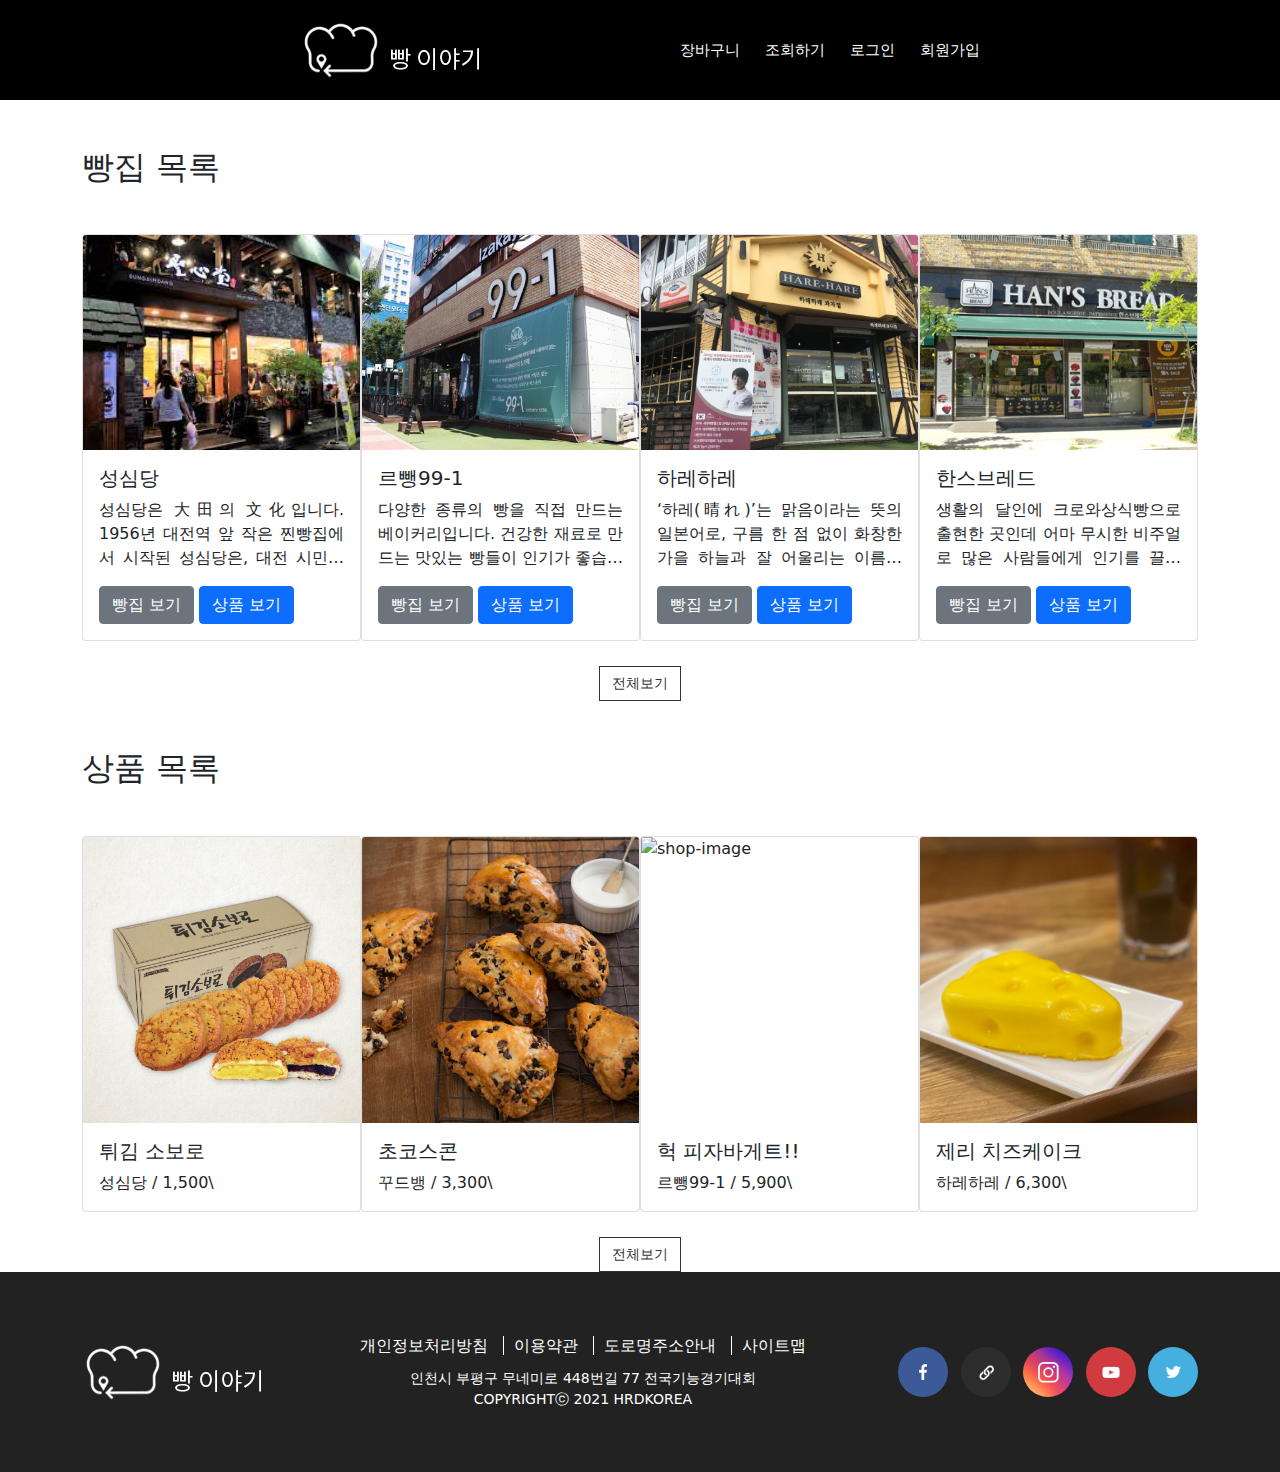
==== storelist.html @ 3bf20210 "2022-01-07" ====
<!DOCTYPE html>
<html lang="ko">
<head>
    <meta charset="UTF-8">
    <meta http-equiv="X-UA-Compatible" content="IE=edge">
    <meta name="viewport" content="width=device-width, initial-scale=1.0">
    <title>Document</title>
    <link rel="stylesheet" href="./resource/fontawesome-free-5.15.3-web/css/all.css">
    <link rel="stylesheet" href="./resource/bootstrap-5.0.2-dist/css/bootstrap.css">
    <link rel="stylesheet" href="./resource/css/style.css">
</head>
<body>
    <header>
        <div class="logo">
            <a href='./index.html'><img src="./resource/img/logo.png" alt="logo" title="logo"></a>
        </div>

        <nav>
            <ul style="margin: 0; padding: 0;">
                <li><a href="#">장바구니</a></li>
                <li><a href="#">조회하기</a></li>
                <li><a href="#">로그인</a></li>
                <li><a href="#">회원가입</a></li>
            </ul>
        </nav>
    </header>
    <section>
        <div class="container shoplist">
            <div class="shop mb-5">
                <input type="checkbox" name="openshop" id="openshop" hidden>
                <h2 class="my-5">빵집 목록</h2>
                <div class="box">
                    <div class="card" style="width: 18rem;">
                        <img src="./resource/img/shop1.jpg" class="card-img-top" alt="shop-image">
                        <div class="card-body">
                            <h5 class="card-title">성심당</h5>
                            <p class="card-text">성심당은 大田의 文化입니다. 1956년 대전역 앞 작은 찐빵집에서 시작된 성심당은, 대전 시민의 자부심과 사랑으로 대한민국 제과업계를 대표하는 향토기업으로 성장하였습니다. 우리는 가톨릭 정신을 바탕으로 지역 사회에 봉사하는 가치있는 기업이 되고자 합니다. 또한 '맛있는 빵, 경이로운 빵, 생명의 빵'을 만들어 이웃과 함께 '사랑의 문화'를 이루어 가고자 합니다.</p>
                            <a href="#" class="btn btn-secondary">빵집 보기</a>
                            <a href="#" class="btn btn-primary">상품 보기</a>
                        </div>
                    </div>
                    <div class="card" style="width: 18rem;">
                        <img src="./resource/img/shop2.jpg" class="card-img-top" alt="shop-image">
                        <div class="card-body">
                            <h5 class="card-title">르뺑99-1</h5>
                            <p class="card-text">다양한 종류의 빵을 직접 만드는 베이커리입니다. 건강한 재료로 만드는 맛있는 빵들이 인기가 좋습니다. 아주 두툼한 크기의 파이가 대표 메뉴이며, 독특한 맛의 말차 크로와상도 인기입니다. 케이크류도 맛이 좋아 많은 사람들이 찾습니다. 빵과 함께 마실수 있는 다양한 음료와 빙수도 준비되어 있습니다.</p>
                            <a href="#" class="btn btn-secondary">빵집 보기</a>
                            <a href="#" class="btn btn-primary">상품 보기</a>
                        </div>
                    </div>
                    <div class="card" style="width: 18rem;">
                        <img src="./resource/img/shop3.jpg" class="card-img-top" alt="shop-image">
                        <div class="card-body">
                            <h5 class="card-title">하레하레</h5>
                            <p class="card-text">‘하레(晴れ)’는 맑음이라는 뜻의 일본어로, 구름 한 점 없이 화창한 가을 하늘과 잘 어울리는 이름이다.  빵 말고도 쿠키, 마카롱, 롤케이크, 다쿠아즈, 초콜릿 등도 판매하며 포장까지 예뻐 선물용으로 그만이다.</p>
                            <a href="#" class="btn btn-secondary">빵집 보기</a>
                            <a href="#" class="btn btn-primary">상품 보기</a>
                        </div>
                    </div>
                    <div class="card" style="width: 18rem;">
                        <img src="./resource/img/shop4.jpg" class="card-img-top" alt="shop-image">
                        <div class="card-body">
                            <h5 class="card-title">한스브레드</h5>
                            <p class="card-text">생활의 달인에 크로와상식빵으로 출현한 곳인데 어마 무시한 비주얼로 많은 사람들에게 인기를 끌고 있는 곳이다. 매일 뜨겁게 구어내는 크로와상 식빵은 뜨거워야 제맛이다. 겉은 바삭. 속은 부드럽다. 달지않아 담백한 맛을 느낀다.</p>
                            <a href="#" class="btn btn-secondary">빵집 보기</a>
                            <a href="#" class="btn btn-primary">상품 보기</a>
                        </div>
                    </div>
                </div>

                <div class="hidden">
                    <div class="card" style="width: 18rem;">
                        <img src="./resource/img/shop5.jpg" class="card-img-top" alt="shop-image">
                        <div class="card-body">
                            <h5 class="card-title">꾸드뱅</h5>
                            <p class="card-text">천연발효제와 프랑스밀로 만드는 제대로 프랑스의 맛과 건강함을 느낄수 있는대전 유성구 지족동빵집 대전빵집 꾸드뱅이다.  페이스츄리, 버터빵 등으로부터 시작해서 케이크, 타르트, 그리고 구움 과자류 디저트까지! 다양한 종류의 빵과 디저트를 맛볼 수 있는 베이커리</p>
                            <a href="#" class="btn btn-secondary">빵집 보기</a>
                            <a href="#" class="btn btn-primary">상품 보기</a>
                        </div>
                    </div>
                </div>

                <label for="openshop" class="btn-cus">전체보기</label>
            </div>

            <div class="goods">
                <h2 class="my-5">상품 목록</h2>
                <input type="checkbox" name="opengoods" id="opengoods" hidden>
                <div class="box">
                    <div class="card" style="width: 18rem;">
                        <img src="./resource/img/item/성심당-소보로.png" class="card-img-top" alt="shop-image">
                        <div class="card-body">
                            <h5 class="card-title">튀김 소보로</h5>
                            <p class="card-text">성심당 / 1,500\</p>
                        </div>
                    </div>
                    <div class="card" style="width: 18rem;">
                        <img src="./resource/img/item/꾸드뱅-스콘.jpg" class="card-img-top" alt="shop-image">
                        <div class="card-body">
                            <h5 class="card-title">초코스콘</h5>
                            <p class="card-text">꾸드뱅 / 3,300\</p>
                        </div>
                    </div>
                    <div class="card" style="width: 18rem;">
                        <img src="./resource/img/item/르뺑99-1-피자빵바게트.PNG" class="card-img-top" alt="shop-image">
                        <div class="card-body">
                            <h5 class="card-title">헉 피자바게트!!</h5>
                            <p class="card-text">르뺑99-1 / 5,900\</p>
                        </div>
                    </div>
                    <div class="card" style="width: 18rem;">
                        <img src="./resource/img/item/하레하레-케이크.jpg" class="card-img-top" alt="shop-image">
                        <div class="card-body">
                            <h5 class="card-title">제리 치즈케이크</h5>
                            <p class="card-text">하레하레 / 6,300\</p>
                        </div>
                    </div>
                </div>

                <div class="hidden">
                    <div class="card" style="width: 18rem;">
                        <img src="./resource/img/item/한스브레드-케이크.jpg" class="card-img-top" alt="shop-image">
                        <div class="card-body">
                            <h5 class="card-title">180겹 크로와상 식빵</h5>
                            <p class="card-text">한스브레드 / 14,000\</p>
                        </div>
                    </div>
                    <div class="card" style="width: 18rem;">
                        <img src="./resource/img/item/르뺑99-1-크로와상.jpg" class="card-img-top" alt="shop-image">
                        <div class="card-body">
                            <h5 class="card-title">말차 크로와상</h5>
                            <p class="card-text">르뺑99-1 / 4,200\</p>
                        </div>
                    </div>
                    <div class="card" style="width: 18rem;">
                        <img src="./resource/img/item/성심당-케이크.jpg" class="card-img-top" alt="shop-image">
                        <div class="card-body">
                            <h5 class="card-title">딸기모짜르트</h5>
                            <p class="card-text">성심당 / 28,000\</p>
                        </div>
                    </div>
                </div>

                <label for="opengoods" class="btn-cus">전체보기</label>
            </div>
        </div>
    </section>
    <footer>
        <div class="box container">
            <div class="logo">
                <a href='./index.html'><img src="./resource/img/logo.png" alt="logo" title="logo"></a>
            </div>

            
            <div class="ect">     
                <div class="footer__menu">
                    <a href="#">개인정보처리방침</a>
                    <a href="#">이용약관</a>
                    <a href="#">도로명주소안내</a>
                    <a href="#">사이트맵</a>
                </div>

                <p class="copyright">인천시 부평구 무네미로 448번길 77 전국기능경기대회
                <br>COPYRIGHTⓒ 2021 HRDKOREA</p>
            </div>

            <div class="sns">
                <div class="item"><img src="./resource/img/sns/sns_1.png" alt="sns-image"></div>
                <div class="item"><img src="./resource/img/sns/sns_2.png" alt="sns-image"></div>
                <div class="item"><img src="./resource/img/sns/sns_3.png" alt="sns-image"></div>
                <div class="item"><img src="./resource/img/sns/sns_4.png" alt="sns-image"></div>
                <div class="item"><img src="./resource/img/sns/sns_5.png" alt="sns-image"></div>
            </div>
        </div>
    </footer>
</body>
</html>
---- resource/css/style.css ----
/* 초기화 */

* {
    margin: 0;
    padding: 0;
    box-sizing: border-box;
}

ul, ol {list-style: none;}

a, a:hover {text-decoration: none;}

.scrole::-webkit-scrollbar {width: 10px;}

.main h2 {
    color: #fff;
    position: absolute;
}

.btn-cus { 
    position: relative;
    padding: 6px 12px;
    border: 1px solid #333;
    color: #333;
    background-color: #fff;
    transition: .5s;
    cursor: pointer;
    font-size:14px;
    left:50%;
    transform:translateX(-50%);
}

.btn-cus::before,
.btn-cus::after {
    content: '';
    position: absolute;
    height: 5px; width: 0;
    background-color: #333;
    transition: 0.35s;
}

.btn-cus::before { left: 0; top: 0; }
.btn-cus::after { right: 0; bottom: 0; }
.btn-cus:hover { background-color: #333; color: #fff; }
.btn-cus:hover::before, .btn-cus:hover::after { width: 100%; }

.scrole::-webkit-scrollbar-thumb {
    background-color: gray;
    border-radius: 10px;
    background-clip: padding-box;
    border: 2px solid transparent;
}

.scrole::-webkit-scrollbar-track {
    background-color: transparent;
    border-radius: 10px;
}

/* 헤더 */

header {
    width: 100%;
    height: 100px;
    padding: 0 300px;
    background-color: #000;
    display: flex;
    justify-content: space-between;
    align-items: center;
}

.main__header {
    width: 100%;
    height: 100px;
    padding: 0 300px;
    background-color: rgba(0, 0, 0, .5);
    display: flex;
    justify-content: space-between;
    align-items: center;
    position: fixed;
    top: 0;
    z-index: 1;
}

header ul {display: flex;}

header li {margin-left: 25px;}

header a {
    color: #fff;
    font-size: 15px;
}

header a:hover {color: #fff;}

@media screen and (max-width:1024px) {
    header {
        padding: 0 100px;
    }
}

/* 섹션 */

.main > div {
    width: 100%;
    height: 937px;
}

/* 빵 거리 */

.street {
    background-image: url(../img/15.jpg);
    background-size: cover;
    background-attachment: fixed;

    position: relative;
}

.street h2 {
    right: 15%;
    top: 13%;
}

/* 빵집 목록 */

.storelist {
    display: flex;
    flex-direction: column;
    justify-content: space-between;
    height: 400px;
    padding: 50px;
    background-color: rgba(0, 0, 0, .5);
    position: absolute;
    left: 10%;
    top: 12%;
}

.storelist .item {
    width: 210px;
    display: flex;
    align-items: center;
    padding-bottom: 5px;
    border-bottom: 1px solid transparent;
    justify-content: space-between;
    transition: .5s;
}

.storelist .item .title {
    width: 80px;
    color: #fff;
    cursor: pointer;
}

.storelist .item img {height: 40px;}

.storelist .item:hover {border-bottom: 1px solid #fff;}

input[id="one"]:checked ~ .storelist label[for="one"],
input[id="two"]:checked ~ .storelist label[for="two"],
input[id="three"]:checked ~ .storelist label[for="three"],
input[id="four"]:checked ~ .storelist label[for="four"],
input[id="five"]:checked ~ .storelist label[for="five"] {border-bottom: 1px solid #fff;}

/* 요약정보 */

.summarylist {
    display: none;
    width: 600px;
    height: 730px;
    position: relative;
    top: 20%;
    left: 25%;
}

.summarylist .item {
    padding: 40px;
    height: 100%;
    position: absolute;
    color: #fff;
    display: none;
    background-color: rgba(0, 0, 0, .5);
}

.summarylist .item {
    display: none;
    flex-direction: column;
    justify-content: space-between;
}

.summarylist .item .shopimg {
    width: 100%;
    height: 340px;
    object-fit: cover;
}

.summarylist .item .content {white-space: pre-line;}

.summarylist .item .btn {width: 100px;}

input[name="selstore"]:checked ~ .summarylist {display: flex;}

@keyframes w {
    0% {width: 0;}
    100% {width: 100%;}
}

input[id="one"]:checked ~ .summarylist .item:nth-child(1),
input[id="two"]:checked ~ .summarylist .item:nth-child(2),
input[id="three"]:checked ~ .summarylist .item:nth-child(3),
input[id="four"]:checked ~ .summarylist .item:nth-child(4),
input[id="five"]:checked ~ .summarylist .item:nth-child(5) {
    display: flex;
    animation: w 1.5s;
}

/* 상품목록 */

.itemlist {
    display: none;
    width: 600px;
    height: 730px;
    position: relative;
    top: -60%;
    left: 55%;
}

.itemlist .box {
    padding: 40px;
    height: 100%;
    position: absolute;
    display: none;
    background-color: rgba(0, 0, 0, .5);
    overflow-y: auto;
    overflow-x: hidden;
}

.itemlist .box .item {
    color: #fff;
    margin-bottom: 20px;
}

.itemlist .box .item img {
    width: 500px;
    height: 500px;
    object-fit: cover;
}


input[name="selstore"]:checked + input[name="viewitem"]:checked ~ .itemlist {display: flex;}

input[id="one"]:checked + input[id="six"]:checked ~ .itemlist .box:nth-child(1),
input[id="two"]:checked + input[id="seven"]:checked ~ .itemlist .box:nth-child(2),
input[id="three"]:checked + input[id="eight"]:checked ~ .itemlist .box:nth-child(3),
input[id="four"]:checked + input[id="nine"]:checked ~ .itemlist .box:nth-child(4),
input[id="five"]:checked + input[id="ten"]:checked ~ .itemlist .box:nth-child(5) {
    display: block;
    animation: w 1.5s;
}

@media screen and (max-width:1024px) {
    .summarylist {
        height: 430px;
        top: 52%;
        left: 5%;
    }

    .summarylist .item .left {
        margin-right: 10px;
    }

    .itemlist {
        width: 300px;
        top: -27%;
        left: 64%;
    }

    .itemlist .box {
        width: 100%;
        padding: 20px;
    }

    .itemlist img {
        width: 100% !important;
        height: 210px !important;
    }
}

/* 대표빵 */

.repre {
    background-image: url(../img/1.jpg);
    background-size: cover;
    background-attachment: fixed;

    position: relative;
}

.repre h2 {
    top: 13%;
    left: 15%;
}

.repre .slider {
    width: 100%;
    max-width: 600px;
    height: 400px;
    margin: 20px;
    text-align: center;
    border-radius: 20px;
    overflow: hidden;
    position: absolute;

    top: 20%;
    left: 10%;
}

.inner {
    width: 500%;
    height: 100%;

    transition: .3s;

    display: flex;
    position: absolute;
}

.image {
    width: calc(500% / 5);
    background-color: rgba(0, 0, 0, .5);
    padding: 15px;
    height: 100%;
    color: #fff;
}

.image img {
    width: 250px;
    height: 250px;
    margin-bottom: 15px;
    object-fit: cover;
}

.labels {
    width: 100%;
    height: 15px;

    display: flex;
    justify-content: center;
    align-items: center;

    position: absolute;
    bottom: 5%;
}

.label, .left-label, .right-label {
    width: 15px;
    height: 15px;

    position: relative;

    border: 3px solid #fff;

    margin: 0 4px;
}

.label > label, .left-label label, .right-label label {
    width: 100%;
    height: 100%;

    position: absolute;
    left: 0; top: 0;

    cursor: pointer;
}

.label label {
    animation-duration: 9s;
    animation-iteration-count: infinite;
    z-index: -1;
}

/* 오른쪽 */
#button-1-2:checked ~ .slider #button-slide .right-label .label-2 {z-index: 1;}
#button-2-3:checked ~ .slider #button-slide .right-label .label-3 {z-index: 1;}
#button-3-4:checked ~ .slider #button-slide .right-label .label-4 {z-index: 1;}
#button-4-5:checked ~ .slider #button-slide .right-label .label-5 {z-index: 1;}
#button-5-1:checked ~ .slider #button-slide .right-label .label-1 {z-index: 1;}

#button-1-2:checked ~ .slider #button-slide .left-label .label-2 {z-index: 1;}
#button-2-3:checked ~ .slider #button-slide .left-label .label-3 {z-index: 1;}
#button-3-4:checked ~ .slider #button-slide .left-label .label-4 {z-index: 1;}
#button-4-5:checked ~ .slider #button-slide .left-label .label-5 {z-index: 1;}
#button-5-1:checked ~ .slider #button-slide .left-label .label-1 {z-index: 1;}

#button-1-2:checked ~ .slider #button-slide .inner {left: -100%;}
#button-2-3:checked ~ .slider #button-slide .inner {left: -200%;}
#button-3-4:checked ~ .slider #button-slide .inner {left: -300%;}
#button-4-5:checked ~ .slider #button-slide .inner {left: -400%;}
#button-5-1:checked ~ .slider #button-slide .inner {left: 0;}

/* 왼쪽 */
#button-1-5:checked ~ .slider #button-slide .left-label .label-5 {z-index: 1;}
#button-5-4:checked ~ .slider #button-slide .left-label .label-4 {z-index: 1;}
#button-4-3:checked ~ .slider #button-slide .left-label .label-3 {z-index: 1;}
#button-3-2:checked ~ .slider #button-slide .left-label .label-2 {z-index: 1;}
#button-2-1:checked ~ .slider #button-slide .left-label .label-1 {z-index: 1;}

#button-1-5:checked ~ .slider #button-slide .right-label .label-5 {z-index: 1;}
#button-5-4:checked ~ .slider #button-slide .right-label .label-4 {z-index: 1;}
#button-4-3:checked ~ .slider #button-slide .right-label .label-3 {z-index: 1;}
#button-3-2:checked ~ .slider #button-slide .right-label .label-2 {z-index: 1;}
#button-2-1:checked ~ .slider #button-slide .right-label .label-1 {z-index: 1;}

#button-1-5:checked ~ .slider #button-slide .inner {left: -400%;}
#button-5-4:checked ~ .slider #button-slide .inner {left: -300%;}
#button-4-3:checked ~ .slider #button-slide .inner {left: -200%;}
#button-3-2:checked ~ .slider #button-slide .inner {left: -100%;}
#button-2-1:checked ~ .slider #button-slide .inner {left: 0;}

/* 크게보기 */

.view {
    position: relative;
    width: 600px;
    height: 600px;
    top: 30%;
    left: 50%;
}

.view img {
    position: absolute;
    width: 100%;
    height: 100%;
    object-fit: cover;
    border-radius: 20px;

    transition: .3s;
    opacity: 0;
}

.slider label {transition: .5s; cursor: pointer;}
.slider label:hover {box-shadow: 0 0 15px #fff;}

#image-1:checked ~ .slider label[for=image-1],
#image-2:checked ~ .slider label[for=image-2],
#image-3:checked ~ .slider label[for=image-3],
#image-4:checked ~ .slider label[for=image-4],
#image-5:checked ~ .slider label[for=image-5] {
    box-shadow: 0 0 15px #fff;
}

#image-1:checked ~ .view .image-1,
#image-2:checked ~ .view .image-2,
#image-3:checked ~ .view .image-3,
#image-4:checked ~ .view .image-4,
#image-5:checked ~ .view .image-5 {
    opacity: 1;
}

/* 추천 */

.sug {
    background-image: url(../img/13.jpg);
    background-size: cover;
    background-attachment: fixed;

    position: relative;
}

.sug h2 {
    top: 13%;
    left: 15%;
}

.sug .box {
    width: 1450px;

    position: absolute;
    top: 30%;
    left: 12%;

    display: flex;
    justify-content: space-between;

    font-size: 18px;
}

.sug .item {transition: .5s;}

.sug .item:hover {
    cursor: pointer;
    transform: scale(1.05);
}

.sug .item .mini-circle:nth-child(odd) {top: 15%;}
.sug .item .mini-circle:nth-child(even) {bottom: 15%;}

.sug .circle {
    width: 350px;
    height: 350px;
    border-radius: 50%;

    display: flex;
    flex-direction: column;
    align-items: center;
    justify-content: center;

}

.sug .circle b {font-size: 20px;}

.sug .mini-circle {
    border-radius: 50%;
    width: 150px;
    height: 150px;

    display: flex;
    flex-direction: column;
    align-items: center;
    justify-content: center;
    
    position: relative;
}

.sug .mini-circle h4 {font-weight: bold;}

.circle-1, .mini-circle-1 {background-color: #faf;}
.circle-2, .mini-circle-2 {background-color: #faa;}
.circle-3, .mini-circle-3 {background-color: #afa;}
.circle-4, .mini-circle-4 {background-color: #aaf;}

/* 갤러리 */

.gal {
    background-image: url(../img/test.jpg);
    background-size: cover;
    background-attachment: fixed;
    background-position: bottom;

    position: relative;
}

.gal h2 {
    top: 13%;
    right: 15%;
}

.gal img {
    width: 280px;
    height: 280px;
    object-fit: cover;
    position: absolute;
    top: 50%;
    left: 50%;
    transform: translate(-50%, -50%) rotateZ(-45deg);
}

.gal .box {
    position: absolute;
    top: 30%;
    left: 13%;
    display: flex;
    flex-direction: column;
    align-items: center;
}

.gal .box > div {
    display: flex;
    justify-content: space-between;
}

.gal .top {width: 1350px;}
.gal .bot {width: 1050px;}

.gal .item {
    width: 200px;
    height: 200px;
    border-radius: 20px;
    box-shadow: 1px 1px 5px #000;
    transform: rotateZ(45deg);
    overflow: hidden;
    position: relative;
    transition: .5s;
}

.gal .item .info {
    transform: rotateZ(-45deg);
    position: absolute;
    transition: .5s;
    width: 300px;
    height: 300px;
    color: #fff;
    background-color: rgba(0, 0, 0, .5);
    bottom: 100%;
    right: 100%;

    display: flex;
    flex-direction: column;
    align-items: center;
    justify-content: center;
}

.gal .item:hover {transform: scale(1.1) rotate(45deg);}

.gal .item:hover .info {
    bottom: -30%;
    right: -30%;
}

/* 푸터 */

footer {background-color: #222;}

footer .box {
    height: 200px;

    display: flex;
    align-items: center;
    justify-content: space-between;
}

footer .footer__menu a {
    color: #fff;
    padding: 0 10px;
}

footer .footer__menu a:not(:first-child) {border-left: 1px solid #fff;}

footer .footer__menu a:hover {text-decoration: underline;}

footer .copyright {
    color: #fff;
    text-align: center;
    font-size: 14px;
    margin: 10px 0 0;
}

footer .sns {
    width: 300px;
    display: flex;
    justify-content: space-between;
}

footer .sns .item {
    width: 50px;
    height: 50px;
    border-radius: 50%;
    overflow: hidden;
    transition: .3s;
    cursor: pointer;
}

footer .sns .item:hover {
    opacity: .7;
    transform: scale(1.1);
}

footer .sns .item img {width: 100%;}

/* 빵집 순례 */

.shoplist .hidden {
    max-height: 0;
    display: flex;
    overflow: hidden;
    transition: .5s;
}

.shoplist .box {
    display: flex;
    justify-content: space-between;

    margin-bottom: 25px;
}

.shoplist .shop img {
    height: 215px;
    object-fit: cover;
}

.shoplist .shop .card-text {
    overflow: hidden;
    text-align: justify;
    text-overflow: ellipsis;

    display: -webkit-box;
    -webkit-line-clamp: 3;
    -webkit-box-orient: vertical;
}

#openshop:checked ~ .hidden {max-height: 410px;}
#openshop:checked ~ label[for=openshop] {display: none;}

.shoplist .goods img {
    height: 286px;
    object-fit: cover;
}


#opengoods:checked ~ .hidden {max-height: 410px;}
#opengoods:checked ~ label[for=opengoods] {display: none;}
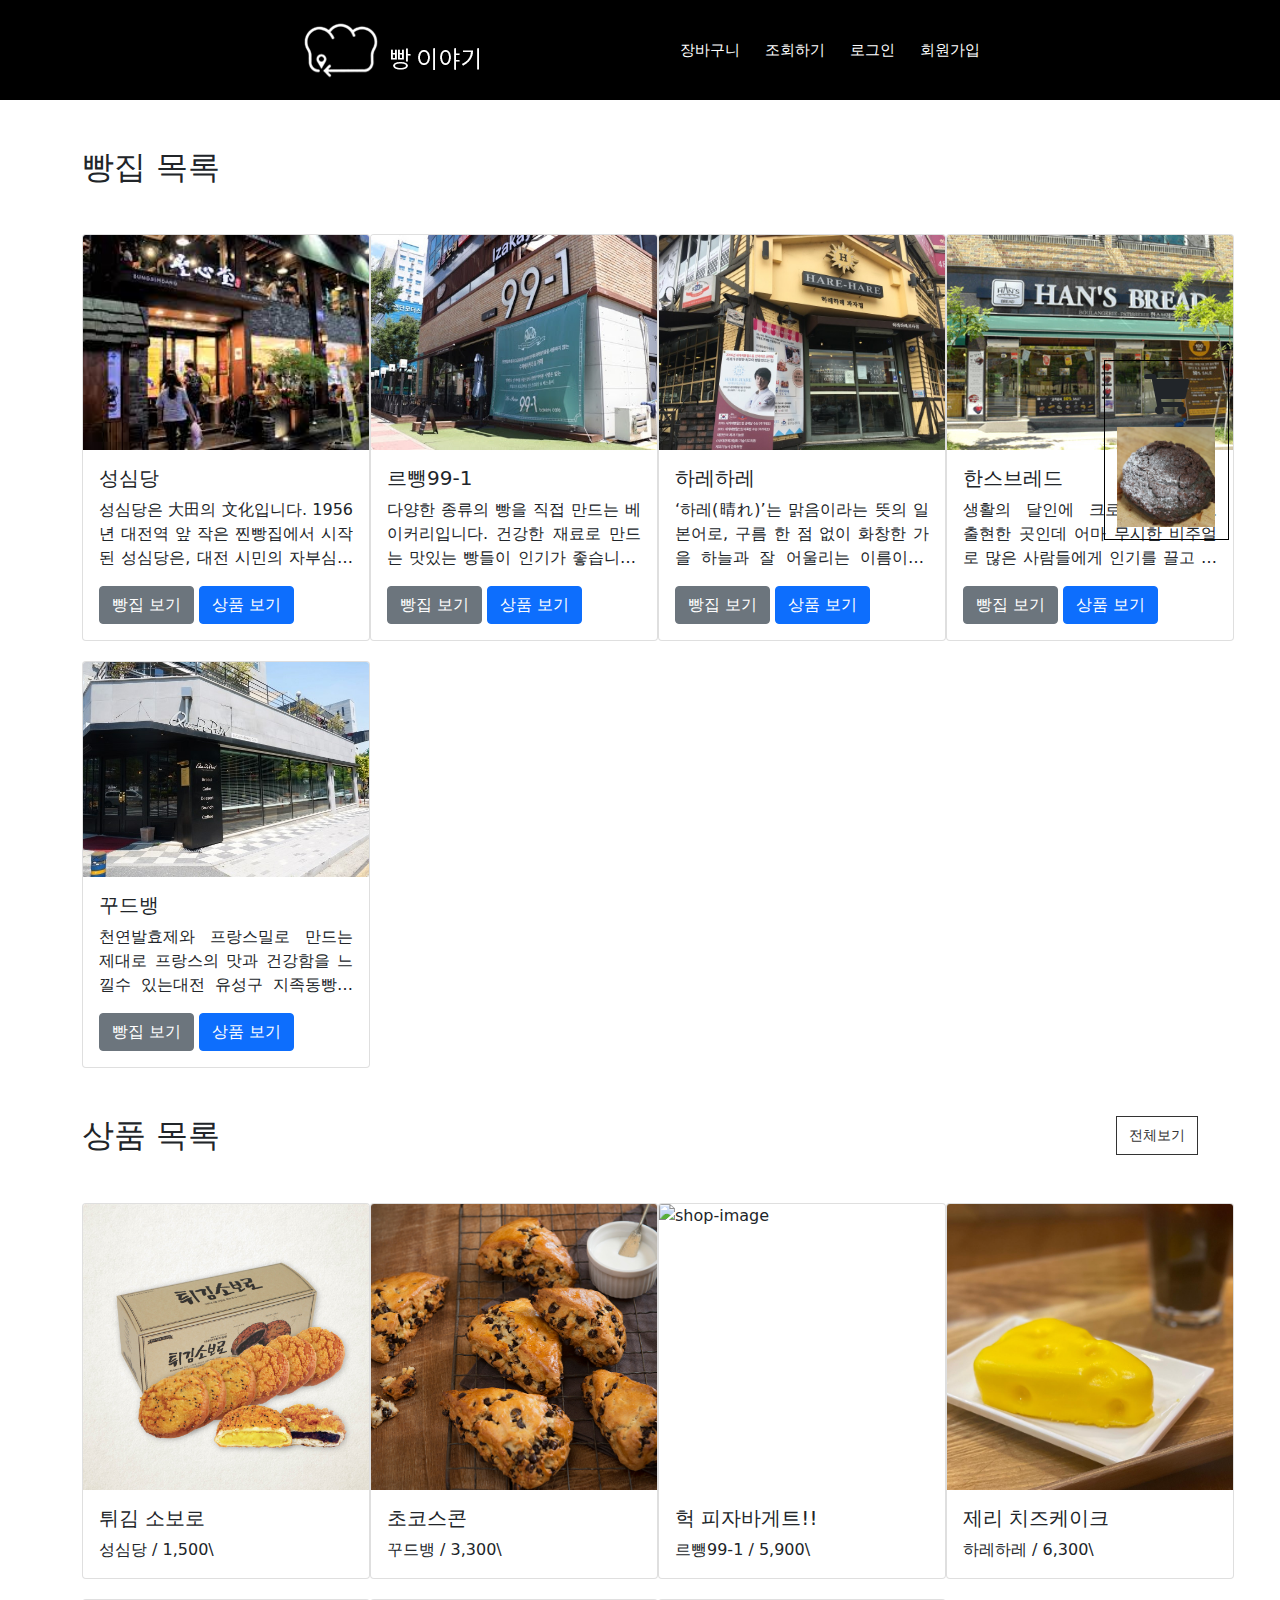
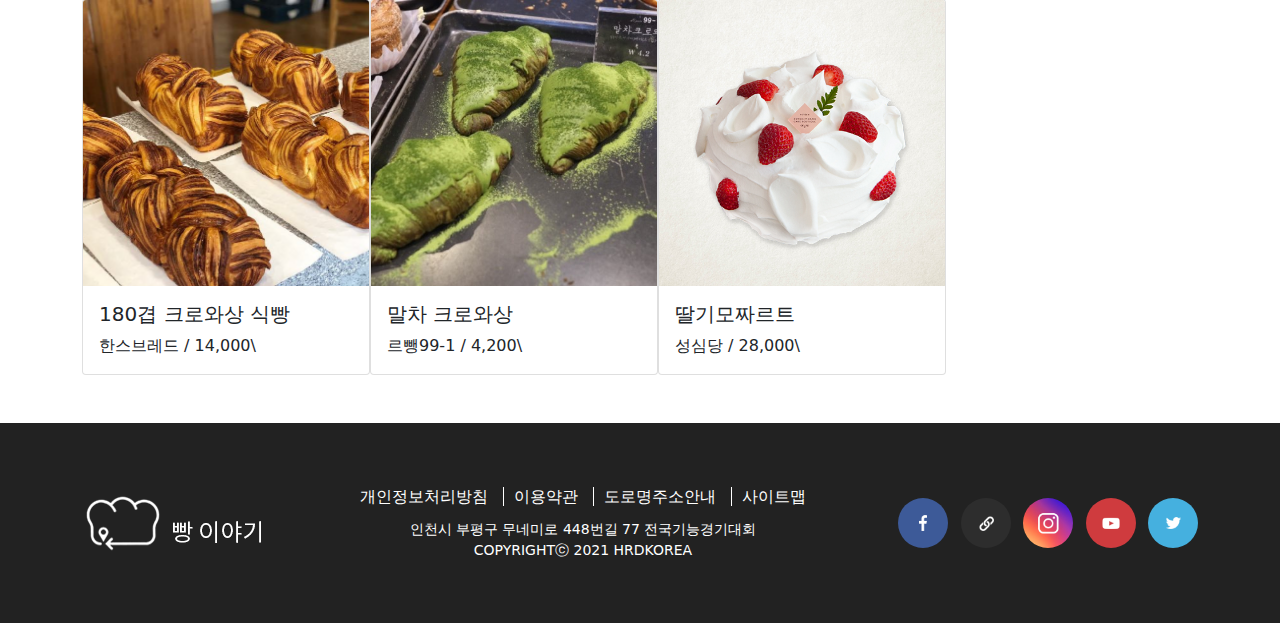
==== commit 4ba9f45f: "2022-01-09" ====
--- a/storelist.html
+++ b/storelist.html
@@ -27,7 +27,6 @@
     <section>
         <div class="container shoplist">
             <div class="shop mb-5">
-                <input type="checkbox" name="openshop" id="openshop" hidden>
                 <h2 class="my-5">빵집 목록</h2>
                 <div class="box">
                     <div class="card" style="width: 18rem;">
@@ -66,9 +65,6 @@
                             <a href="#" class="btn btn-primary">상품 보기</a>
                         </div>
                     </div>
-                </div>
-
-                <div class="hidden">
                     <div class="card" style="width: 18rem;">
                         <img src="./resource/img/shop5.jpg" class="card-img-top" alt="shop-image">
                         <div class="card-body">
@@ -79,13 +75,13 @@
                         </div>
                     </div>
                 </div>
-
-                <label for="openshop" class="btn-cus">전체보기</label>
             </div>
 
-            <div class="goods">
-                <h2 class="my-5">상품 목록</h2>
-                <input type="checkbox" name="opengoods" id="opengoods" hidden>
+            <div class="goods my-5">
+                <div class="top my-5" style="display: flex; justify-content: space-between;">
+                    <h2 style="margin: 0;">상품 목록</h2>
+                    <button class="btn-cus">전체보기</button>
+                </div>
                 <div class="box">
                     <div class="card" style="width: 18rem;">
                         <img src="./resource/img/item/성심당-소보로.png" class="card-img-top" alt="shop-image">
@@ -115,11 +111,8 @@
                             <p class="card-text">하레하레 / 6,300\</p>
                         </div>
                     </div>
-                </div>
-
-                <div class="hidden">
                     <div class="card" style="width: 18rem;">
-                        <img src="./resource/img/item/한스브레드-케이크.jpg" class="card-img-top" alt="shop-image">
+                        <img src="./resource/img/item/한스브레드-크로와상.jpg" class="card-img-top" alt="shop-image">
                         <div class="card-body">
                             <h5 class="card-title">180겹 크로와상 식빵</h5>
                             <p class="card-text">한스브레드 / 14,000\</p>
@@ -140,8 +133,16 @@
                         </div>
                     </div>
                 </div>
+            </div>
+        </div>
 
-                <label for="opengoods" class="btn-cus">전체보기</label>
+        <div class="cart">
+            <i class="fas fa-shopping-cart"></i>
+
+            <div class="box">
+                <div class="item">
+                    <img src="./resource/img/item/꾸드뱅-소보로.PNG" alt="">
+                </div>
             </div>
         </div>
     </section>
--- a/resource/css/style.css
+++ b/resource/css/style.css
@@ -26,8 +26,6 @@
     transition: .5s;
     cursor: pointer;
     font-size:14px;
-    left:50%;
-    transform:translateX(-50%);
 }
 
 .btn-cus::before,
@@ -657,18 +655,16 @@
 
 /* 빵집 순례 */
 
-.shoplist .hidden {
-    max-height: 0;
-    display: flex;
-    overflow: hidden;
-    transition: .5s;
-}
-
 .shoplist .box {
-    display: flex;
-    justify-content: space-between;
+    display: grid;
+    grid-template-columns: repeat(4, 1fr);
+    row-gap: 20px;
 
     margin-bottom: 25px;
+}
+
+.shoplist .card {
+    justify-self: center;
 }
 
 .shoplist .shop img {
@@ -686,14 +682,69 @@
     -webkit-box-orient: vertical;
 }
 
-#openshop:checked ~ .hidden {max-height: 410px;}
-#openshop:checked ~ label[for=openshop] {display: none;}
-
 .shoplist .goods img {
     height: 286px;
     object-fit: cover;
 }
 
-
-#opengoods:checked ~ .hidden {max-height: 410px;}
-#opengoods:checked ~ label[for=opengoods] {display: none;}+/* 찜하기 */
+
+.cart {
+    width: 125px;
+    height: 180px;
+    padding: 12.5px;
+    border: 1px solid #000;
+
+    position: fixed;
+    top: 50%;
+    right: 4%;
+    transform: translateY(-50%);
+
+    display: flex;
+    flex-direction: column;
+    align-items: center;
+    justify-content: space-between;
+}
+
+.cart i {
+    font-size: 40px;
+}
+
+.cart img {
+    width: 100%;
+    height: 100px;
+    object-fit: cover;
+}
+
+/* 상세보기 */
+
+.detail .box {
+    margin: 68.5px 0;
+
+    display: flex;
+}
+
+.detail .left {width: 40%;}
+
+.detail .left img {
+    width: 500px;
+    height: 500px;
+    object-fit: cover;
+}
+
+.detail .right {
+    width: 35%;
+    padding-top: 80px;
+    
+    display: flex;
+    flex-direction: column;
+    justify-content: space-between;
+}
+
+.detail .right .bot {
+    display: flex;
+    align-items: center;
+    justify-content: space-between;
+}
+
+.detail .right .bot input {width: 370px;}